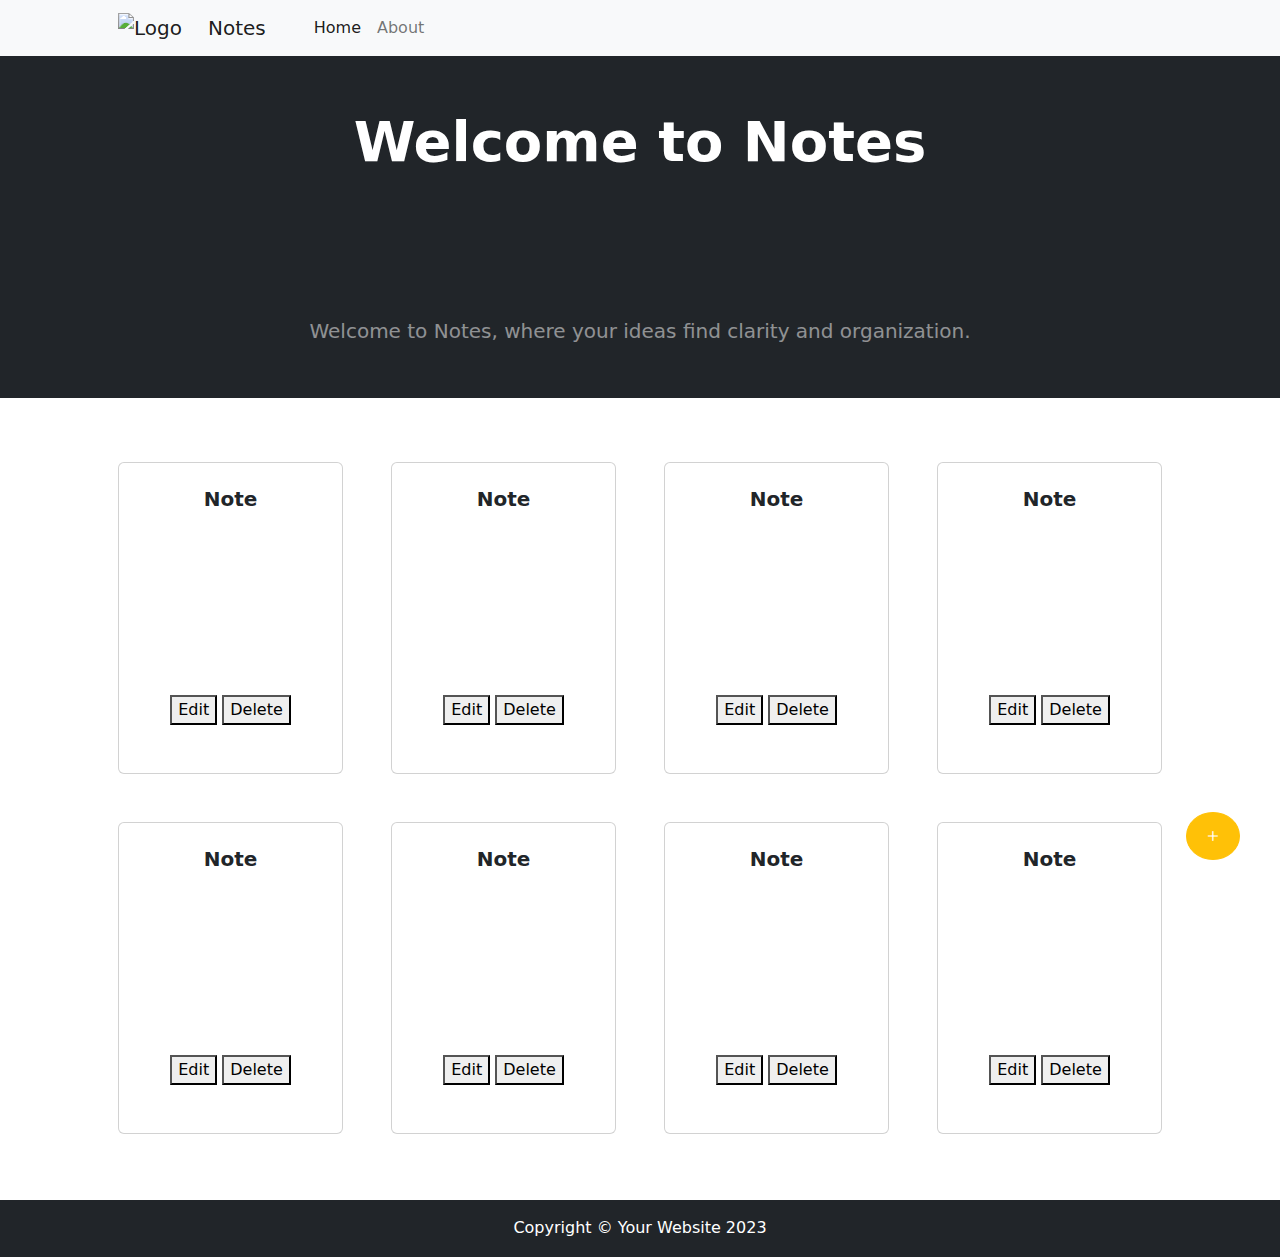
==== index.html @ 0621adf2 "Finished_Frontend" ====
<!DOCTYPE html>
<html lang="en">
    <head>
        <title>Notes</title>
        <meta charset="utf-8" />
        <meta name="viewport" content="width=device-width, initial-scale=1, shrink-to-fit=no" />
        <meta name="description" content="" />
        <meta name="author" content="" />

        <!-- Favicon-->
        <link rel="icon" type="image/x-icon" href="favicon.ico" />
        <!-- Bootstrap icons-->
        <link href="https://cdn.jsdelivr.net/npm/bootstrap-icons@1.5.0/font/bootstrap-icons.css" rel="stylesheet" />
        <!-- Core theme CSS (includes Bootstrap)-->
        <link href="css/styles.css" rel="stylesheet" />
    </head>
    <body>
        <div class="right-align">
            <button class="btn btn-warning btn-lg circluar" data-bs-toggle="modal" data-bs-target="#addNoteModal"><i class="bi bi-plus" id="plus-icon"></i></button>
        </div>
        <header>
        <!-- Navigation-->
        <nav class="navbar navbar-expand-lg navbar-light bg-light">
            <div class="container px-4 px-lg-5">
                <a class="navbar-brand d-flex align-items-center" href="#!">
                    <img src="favicon.ico" alt="Logo" style="height:30px; margin-right:10px;">
                  </a>
                <a class="navbar-brand" href="#!">Notes</a>
                <button class="navbar-toggler" type="button" data-bs-toggle="collapse" data-bs-target="#navbarSupportedContent" aria-controls="navbarSupportedContent" aria-expanded="false" aria-label="Toggle navigation"><span class="navbar-toggler-icon"></span></button>
                <div class="collapse navbar-collapse" id="navbarSupportedContent">
                    <ul class="navbar-nav me-auto mb-2 mb-lg-0 ms-lg-4">
                        <li class="nav-item"><a class="nav-link active" aria-current="page" href="#!">Home</a></li>
                        <li class="nav-item"><a class="nav-link" href="about.html">About</a></li>
                        <li class="nav-item dropdown">
                            <a href="login.html" class="btn btn-outline-primary">Login</a>
                            
                            <ul class="dropdown-menu" aria-labelledby="navbarDropdown">
                                <li><a class="dropdown-item" href="#!">All Products</a></li>
                                <li><hr class="dropdown-divider" /></li>
                                <li><a class="dropdown-item" href="#!">Popular Items</a></li>
                                <li><a class="dropdown-item" href="#!">New Arrivals</a></li>
                            </ul>
                        </li>
                    </ul>
                    
                    </form>
                </div>
            </div>
        </nav>
        <!-- Header-->
        <header class="bg-dark py-1">
            <div class="container px-4 px-lg-5 my-5">
                <div class="text-center text-white">
                    <h1 class="display-4 fw-bolder">Welcome to Notes</h1>
                    <p class="lead fw-normal text-white-50 mb-0">Welcome to Notes, where your ideas find clarity and organization.</p>
                </div>
            </div>
        </header>
        <!-- Section-->
        <section class="py-5">
            <div class="container px-4 px-lg-5 mt-5">
                <div class="row gx-4 gx-lg-5 row-cols-2 row-cols-md-3 row-cols-xl-4 justify-content-center">
                    <div class="col mb-5">
                        <div class="card h-100">
                            <!-- Product image-->
                            
                            <!-- Product details-->
                            <div class="card-body p-4">
                                <div class="text-center">
                                    <!-- Product name-->
                                    <h5 class="fw-bolder">Note</h5>
                                    <button type="button">Edit</button>
                                    <button type="button">Delete</button>


                                    <!-- Product price-->
                                    
                                </div>
                            </div>
                            <!-- Product actions-->
                            
                        </div>
                    </div>
                    <div class="col mb-5">
                        <div class="card h-100">
                            <!-- Sale badge-->
                            
                            <!-- Product image-->
                            
                            <!-- Product details-->
                            <div class="card-body p-4">
                                <div class="text-center">
                                    <!-- Product name-->
                                    <h5 class="fw-bolder">Note</h5>
                                    <button type="button">Edit</button>
                                    <button type="button">Delete</button>
                                    <!-- Product reviews-->
                                    
                                    <!-- Product price-->
                                    
                                    
                                </div>
                            </div>
                            <!-- Product actions-->
                            
                        </div>
                    </div>
                    <div class="col mb-5">
                        <div class="card h-100">
                            <!-- Sale badge-->
                            
                            <!-- Product image-->
                           
                            <!-- Product details-->
                            <div class="card-body p-4">
                                <div class="text-center">
                                    <!-- Product name-->
                                    <h5 class="fw-bolder">Note</h5>
                                    <button type="button">Edit</button>
                                    <button type="button">Delete</button>
                                    <!-- Product price-->
                                    
                                </div>
                            </div>
                            <!-- Product actions-->
                            
                        </div>
                    </div>
                    <div class="col mb-5">
                        <div class="card h-100">
                            <!-- Product image-->
                            
                            <!-- Product details-->
                            <div class="card-body p-4">
                                <div class="text-center">
                                    <!-- Product name-->
                                    <h5 class="fw-bolder">Note</h5>
                                    <button type="button">Edit</button>
                                    <button type="button">Delete</button>
                                    <!-- Product reviews-->
                                    
                                    <!-- Product price-->
                                    
                                </div>
                            </div>
                            <!-- Product actions-->
                            <div class="card-footer p-4 pt-0 border-top-0 bg-transparent">
                            
                            </div>
                        </div>
                    </div>
                    <div class="col mb-5">
                        <div class="card h-100">
                            <!-- Sale badge-->
                            
                            <!-- Product image-->
                            
                            <!-- Product details-->
                            <div class="card-body p-4">
                                <div class="text-center">
                                    <!-- Product name-->
                                    <h5 class="fw-bolder">Note</h5>
                                    <button type="button">Edit</button>
                                    <button type="button">Delete</button>
                                    <!-- Product price-->
                                   
                                </div>
                            </div>
                            <!-- Product actions-->
                            
                        </div>
                    </div>
                    <div class="col mb-5">
                        <div class="card h-100">
                            <!-- Product image-->
                            
                            <!-- Product details-->
                            <div class="card-body p-4">
                                <div class="text-center">
                                    <!-- Product name-->
                                    <h5 class="fw-bolder">Note</h5>
                                    <button type="button">Edit</button>
                                    <button type="button">Delete</button>
                                    <!-- Product price-->
                                    
                                </div>
                            </div>
                            <!-- Product actions-->
                            <div class="card-footer p-4 pt-0 border-top-0 bg-transparent">
                           
                            </div>
                        </div>
                    </div>
                    <div class="col mb-5">
                        <div class="card h-100">
                            <!-- Sale badge-->
                            
                            <!-- Product image-->
                            
                            <!-- Product details-->
                            <div class="card-body p-4">
                                <div class="text-center">
                                    <!-- Product name-->
                                    <h5 class="fw-bolder">Note</h5>
                                    <button type="button">Edit</button>
                                    <button type="button">Delete</button>
                                    <!-- Product reviews-->
                                
                                    <!-- Product price-->
                                    
                                </div>
                            </div>
                            <!-- Product actions-->
                            
                        </div>
                    </div>
                    <div class="col mb-5">
                        <div class="card h-100">
                            <!-- Product image-->
                           
                            <!-- Product details-->
                            <div class="card-body p-4">
                                <div class="text-center">
                                    <!-- Product name-->
                                    <h5 class="fw-bolder">Note</h5>
                                    <button type="button">Edit</button>
                                    <button type="button">Delete</button>
                                    <!-- Product reviews-->
                                   
                                </div>
                            </div>
                            <!-- Product actions-->
                            
                        </div>
                    </div>
                </div>
            </div>
        </section>
        <!-- Footer-->
        <footer class="py-5 bg-dark">
            <div class="container"><p class="m-0 text-center text-white">Copyright &copy; Your Website 2023</p></div>
        </footer>
        <!-- Bootstrap core JS-->
        <script src="https://cdn.jsdelivr.net/npm/bootstrap@5.2.3/dist/js/bootstrap.bundle.min.js"></script>
        <!-- Core theme JS-->
        <script src="js/scripts.js"></script>
    </body>
</html>
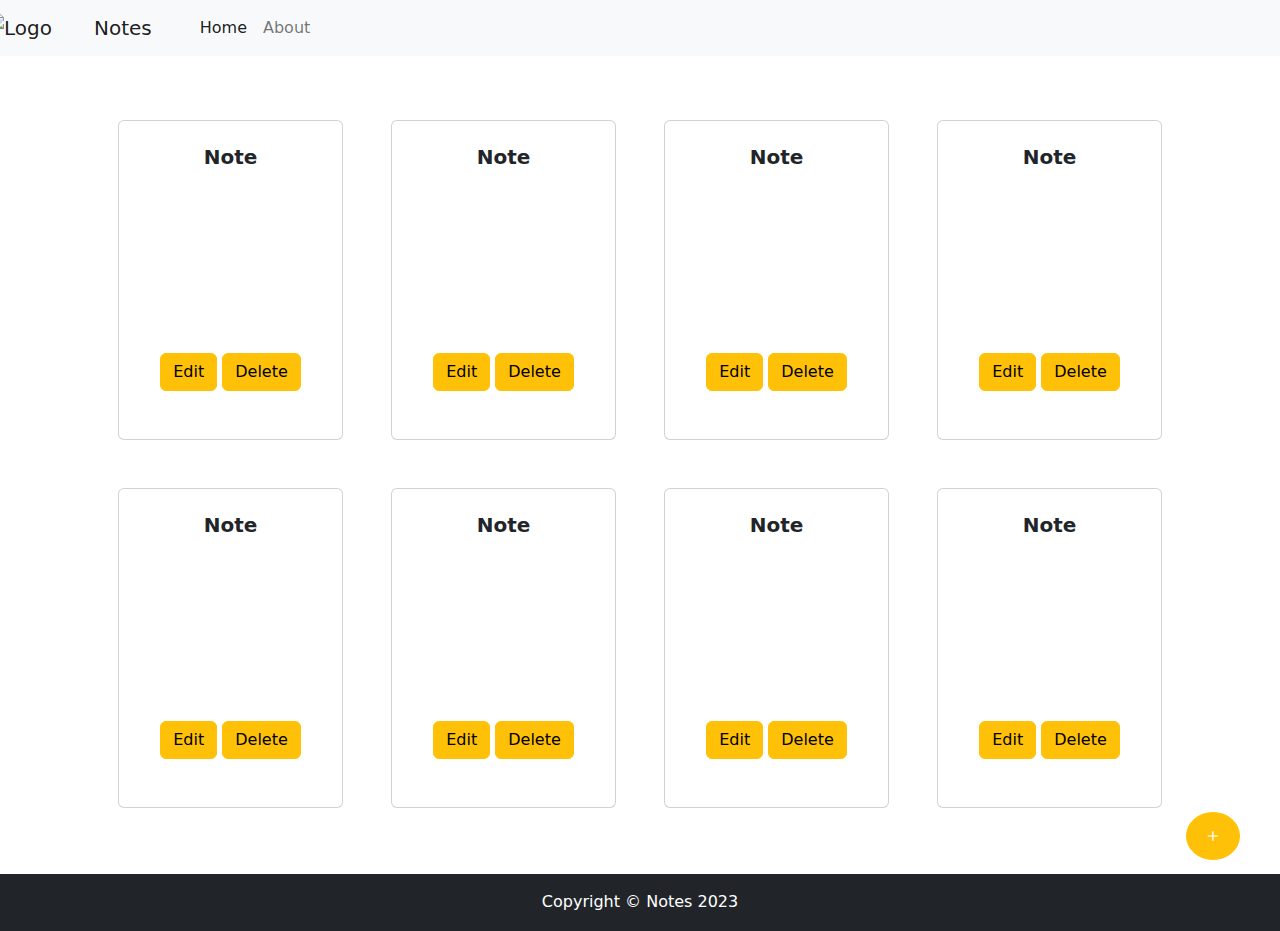
==== commit 66b90d9d: "finished spapp" ====
--- a/index.html
+++ b/index.html
@@ -1,5 +1,6 @@
 <!DOCTYPE html>
 <html lang="en">
+
     <head>
         <title>Notes</title>
         <meta charset="utf-8" />
@@ -13,236 +14,90 @@
         <link href="https://cdn.jsdelivr.net/npm/bootstrap-icons@1.5.0/font/bootstrap-icons.css" rel="stylesheet" />
         <!-- Core theme CSS (includes Bootstrap)-->
         <link href="css/styles.css" rel="stylesheet" />
+        <link href="css/spapp.css" rel="stylesheet" />
+
     </head>
+
     <body>
-        <div class="right-align">
-            <button class="btn btn-warning btn-lg circluar" data-bs-toggle="modal" data-bs-target="#addNoteModal"><i class="bi bi-plus" id="plus-icon"></i></button>
-        </div>
+
         <header>
-        <!-- Navigation-->
-        <nav class="navbar navbar-expand-lg navbar-light bg-light">
-            <div class="container px-4 px-lg-5">
-                <a class="navbar-brand d-flex align-items-center" href="#!">
-                    <img src="favicon.ico" alt="Logo" style="height:30px; margin-right:10px;">
-                  </a>
-                <a class="navbar-brand" href="#!">Notes</a>
-                <button class="navbar-toggler" type="button" data-bs-toggle="collapse" data-bs-target="#navbarSupportedContent" aria-controls="navbarSupportedContent" aria-expanded="false" aria-label="Toggle navigation"><span class="navbar-toggler-icon"></span></button>
-                <div class="collapse navbar-collapse" id="navbarSupportedContent">
-                    <ul class="navbar-nav me-auto mb-2 mb-lg-0 ms-lg-4">
-                        <li class="nav-item"><a class="nav-link active" aria-current="page" href="#!">Home</a></li>
-                        <li class="nav-item"><a class="nav-link" href="about.html">About</a></li>
-                        <li class="nav-item dropdown">
-                            <a href="login.html" class="btn btn-outline-primary">Login</a>
-                            
-                            <ul class="dropdown-menu" aria-labelledby="navbarDropdown">
-                                <li><a class="dropdown-item" href="#!">All Products</a></li>
-                                <li><hr class="dropdown-divider" /></li>
-                                <li><a class="dropdown-item" href="#!">Popular Items</a></li>
-                                <li><a class="dropdown-item" href="#!">New Arrivals</a></li>
-                            </ul>
-                        </li>
-                    </ul>
-                    
-                    </form>
-                </div>
-            </div>
-        </nav>
-        <!-- Header-->
-        <header class="bg-dark py-1">
-            <div class="container px-4 px-lg-5 my-5">
-                <div class="text-center text-white">
-                    <h1 class="display-4 fw-bolder">Welcome to Notes</h1>
-                    <p class="lead fw-normal text-white-50 mb-0">Welcome to Notes, where your ideas find clarity and organization.</p>
-                </div>
-            </div>
-        </header>
-        <!-- Section-->
-        <section class="py-5">
-            <div class="container px-4 px-lg-5 mt-5">
-                <div class="row gx-4 gx-lg-5 row-cols-2 row-cols-md-3 row-cols-xl-4 justify-content-center">
-                    <div class="col mb-5">
-                        <div class="card h-100">
-                            <!-- Product image-->
-                            
-                            <!-- Product details-->
-                            <div class="card-body p-4">
-                                <div class="text-center">
-                                    <!-- Product name-->
-                                    <h5 class="fw-bolder">Note</h5>
-                                    <button type="button">Edit</button>
-                                    <button type="button">Delete</button>
+            <!-- Navigation-->
+            <nav class="navbar navbar-expand-lg navbar-light bg-light" role="navigation">
+                <div class="container px-4 px-lg-5">
+                    <a class="navbar-brand d-flex align-items-center" href="#!">
+                        <img class="navbar-img" src="favicon.ico" alt="Logo" style="height:30px; margin-right:10px;">
+                    </a>
+                    <a class="navbar-brand" href="#!">Notes</a>
+                    <button class="navbar-toggler" type="button" data-bs-toggle="collapse"
+                        data-bs-target="#navbarSupportedContent" aria-controls="navbarSupportedContent"
+                        aria-expanded="false" aria-label="Toggle navigation"><span
+                            class="navbar-toggler-icon"></span></button>
+                    <div class="collapse navbar-collapse" id="navbarSupportedContent">
+                        <ul class="navbar-nav me-auto mb-2 mb-lg-0 ms-lg-4">
+                            <li class="nav-item"><a class="nav-link active" aria-current="page"
+                                    href="#view_home">Home</a></li>
+                            <li class="nav-item"><a class="nav-link" href="#view_about">About</a></li>
+                            <li class="nav-item dropdown">
+                                <a href="#view_login" class="btn btn-outline-warning">Login</a>
 
 
-                                    <!-- Product price-->
-                                    
-                                </div>
-                            </div>
-                            <!-- Product actions-->
-                            
+                        </ul>
+
+                        </form>
+                    </div>
+                </div>
+            </nav>
+            <!-- Header-->
+
+            <main id="spapp" role="main">
+                <section id="view_login" data-load="login.html"></section>
+                <section id="view_register" data-load="register.html"></section>
+                <section id="view_about" data-load="about.html"></section>
+                <section id="view_home" data-load="home.html"></section>
+
+            </main>
+            <!-- Section-->
+
+            <!-- Footer-->
+            <footer class="py-5 bg-dark">
+                <div class="container">
+                    <p class="m-0 text-center text-white">Copyright &copy; Notes 2023</p>
+                </div>
+            </footer>
+
+
+            <div class="modal" id="addNoteModal" tabindex="-1" role="dialog">
+                <div class="modal-dialog" role="document">
+                    <div class="modal-content">
+                        <div class="modal-header">
+                            <h5 class="modal-title">New Note</h5>
+                            <button type="button" class="close" data-bs-dismiss="modal" aria-label="Close">
+                                <span aria-hidden="true">&times;</span>
+                            </button>
                         </div>
-                    </div>
-                    <div class="col mb-5">
-                        <div class="card h-100">
-                            <!-- Sale badge-->
-                            
-                            <!-- Product image-->
-                            
-                            <!-- Product details-->
-                            <div class="card-body p-4">
-                                <div class="text-center">
-                                    <!-- Product name-->
-                                    <h5 class="fw-bolder">Note</h5>
-                                    <button type="button">Edit</button>
-                                    <button type="button">Delete</button>
-                                    <!-- Product reviews-->
-                                    
-                                    <!-- Product price-->
-                                    
-                                    
-                                </div>
-                            </div>
-                            <!-- Product actions-->
-                            
+                        <div class="modal-body">
+                            <textarea id="noteContent" rows="10" cols="50"
+                                placeholder="Type your note here..."></textarea>
                         </div>
-                    </div>
-                    <div class="col mb-5">
-                        <div class="card h-100">
-                            <!-- Sale badge-->
-                            
-                            <!-- Product image-->
-                           
-                            <!-- Product details-->
-                            <div class="card-body p-4">
-                                <div class="text-center">
-                                    <!-- Product name-->
-                                    <h5 class="fw-bolder">Note</h5>
-                                    <button type="button">Edit</button>
-                                    <button type="button">Delete</button>
-                                    <!-- Product price-->
-                                    
-                                </div>
-                            </div>
-                            <!-- Product actions-->
-                            
-                        </div>
-                    </div>
-                    <div class="col mb-5">
-                        <div class="card h-100">
-                            <!-- Product image-->
-                            
-                            <!-- Product details-->
-                            <div class="card-body p-4">
-                                <div class="text-center">
-                                    <!-- Product name-->
-                                    <h5 class="fw-bolder">Note</h5>
-                                    <button type="button">Edit</button>
-                                    <button type="button">Delete</button>
-                                    <!-- Product reviews-->
-                                    
-                                    <!-- Product price-->
-                                    
-                                </div>
-                            </div>
-                            <!-- Product actions-->
-                            <div class="card-footer p-4 pt-0 border-top-0 bg-transparent">
-                            
-                            </div>
-                        </div>
-                    </div>
-                    <div class="col mb-5">
-                        <div class="card h-100">
-                            <!-- Sale badge-->
-                            
-                            <!-- Product image-->
-                            
-                            <!-- Product details-->
-                            <div class="card-body p-4">
-                                <div class="text-center">
-                                    <!-- Product name-->
-                                    <h5 class="fw-bolder">Note</h5>
-                                    <button type="button">Edit</button>
-                                    <button type="button">Delete</button>
-                                    <!-- Product price-->
-                                   
-                                </div>
-                            </div>
-                            <!-- Product actions-->
-                            
-                        </div>
-                    </div>
-                    <div class="col mb-5">
-                        <div class="card h-100">
-                            <!-- Product image-->
-                            
-                            <!-- Product details-->
-                            <div class="card-body p-4">
-                                <div class="text-center">
-                                    <!-- Product name-->
-                                    <h5 class="fw-bolder">Note</h5>
-                                    <button type="button">Edit</button>
-                                    <button type="button">Delete</button>
-                                    <!-- Product price-->
-                                    
-                                </div>
-                            </div>
-                            <!-- Product actions-->
-                            <div class="card-footer p-4 pt-0 border-top-0 bg-transparent">
-                           
-                            </div>
-                        </div>
-                    </div>
-                    <div class="col mb-5">
-                        <div class="card h-100">
-                            <!-- Sale badge-->
-                            
-                            <!-- Product image-->
-                            
-                            <!-- Product details-->
-                            <div class="card-body p-4">
-                                <div class="text-center">
-                                    <!-- Product name-->
-                                    <h5 class="fw-bolder">Note</h5>
-                                    <button type="button">Edit</button>
-                                    <button type="button">Delete</button>
-                                    <!-- Product reviews-->
-                                
-                                    <!-- Product price-->
-                                    
-                                </div>
-                            </div>
-                            <!-- Product actions-->
-                            
-                        </div>
-                    </div>
-                    <div class="col mb-5">
-                        <div class="card h-100">
-                            <!-- Product image-->
-                           
-                            <!-- Product details-->
-                            <div class="card-body p-4">
-                                <div class="text-center">
-                                    <!-- Product name-->
-                                    <h5 class="fw-bolder">Note</h5>
-                                    <button type="button">Edit</button>
-                                    <button type="button">Delete</button>
-                                    <!-- Product reviews-->
-                                   
-                                </div>
-                            </div>
-                            <!-- Product actions-->
-                            
+                        <div class="modal-footer">
+                            <button type="button" class="btn btn-warning">Save Note</button>
+                            <button type="button" class="btn btn-secondary" data-bs-dismiss="modal">Close</button>
                         </div>
                     </div>
                 </div>
             </div>
-        </section>
-        <!-- Footer-->
-        <footer class="py-5 bg-dark">
-            <div class="container"><p class="m-0 text-center text-white">Copyright &copy; Your Website 2023</p></div>
-        </footer>
-        <!-- Bootstrap core JS-->
-        <script src="https://cdn.jsdelivr.net/npm/bootstrap@5.2.3/dist/js/bootstrap.bundle.min.js"></script>
-        <!-- Core theme JS-->
-        <script src="js/scripts.js"></script>
+
+
+
+
     </body>
-</html>
+    <script src="https://ajax.googleapis.com/ajax/libs/jquery/3.5.1/jquery.min.js"></script>
+    <!-- Bootstrap core JS-->
+    <script src="https://cdn.jsdelivr.net/npm/bootstrap@5.2.3/dist/js/bootstrap.bundle.min.js"></script>
+    <script src="js/jquery.min.js"></script>
+    <script src="js/jquery.spapp.min.js"></script>
+    <!-- SPA JS -->
+    <script src="js/app.js"></script>
+
+
+</html>--- a/css/spapp.css
+++ b/css/spapp.css
@@ -0,0 +1,23 @@
+main#spapp > section {
+  display: none;
+}
+main#spapp > section:last-child {
+  display: block;
+}
+@keyframes appear {
+  from {
+    width: 0;
+    opacity: 0;
+  }
+  to {
+    width: 100%;
+    opacity: 1;
+  }
+}
+main#spapp > section:target {
+  display: block;
+  animation: appear 0.1s linear 1;
+}
+main#spapp > section:target ~ * {
+  display: none;
+}
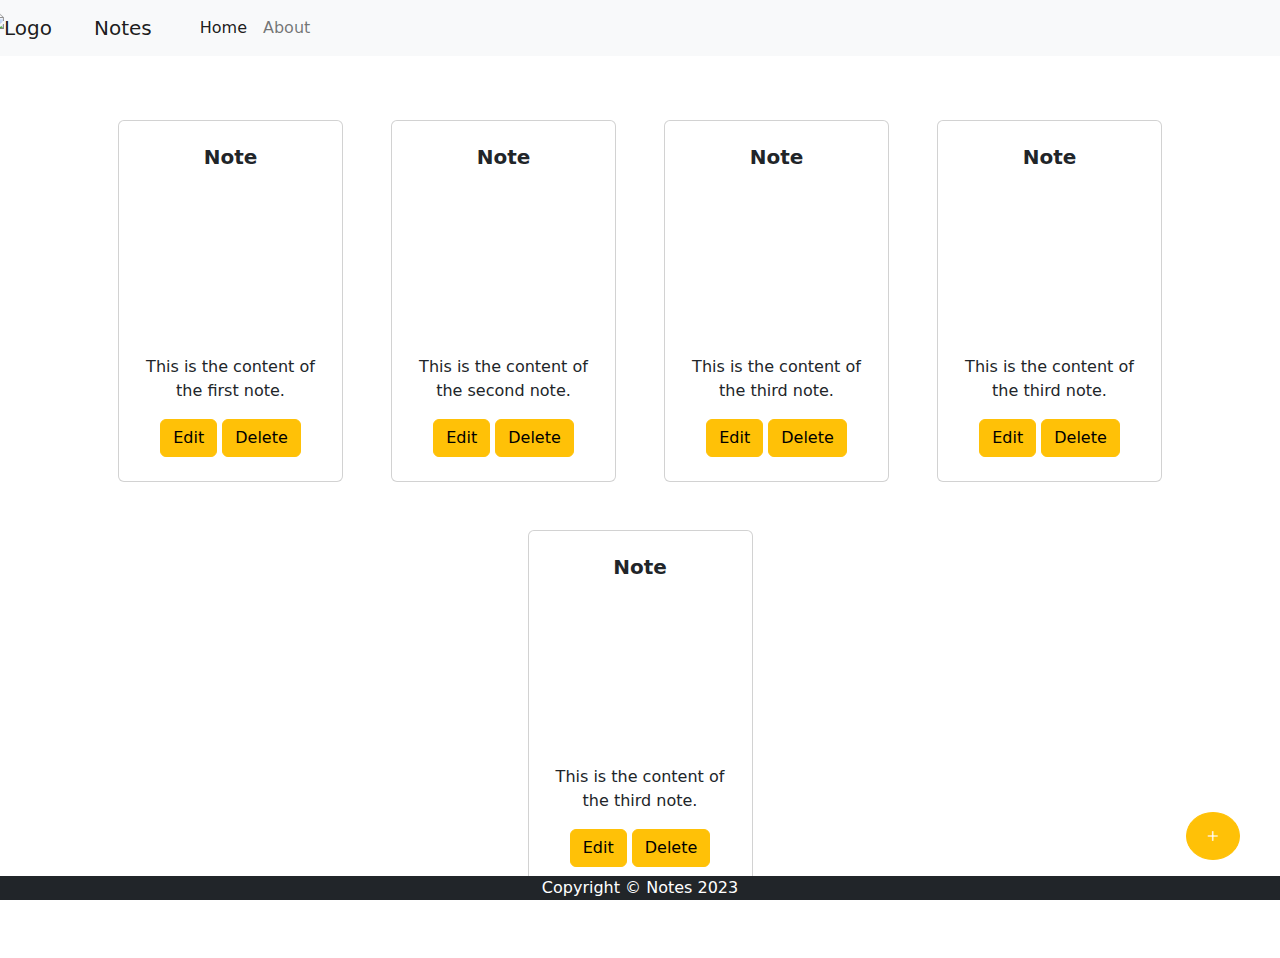
==== commit b2c207de: "SPAPP and ajax" ====
--- a/index.html
+++ b/index.html
@@ -39,6 +39,7 @@
                             <li class="nav-item"><a class="nav-link" href="#view_about">About</a></li>
                             <li class="nav-item dropdown">
                                 <a href="#view_login" class="btn btn-outline-warning">Login</a>
+                            </li>
 
 
                         </ul>
@@ -59,33 +60,14 @@
             <!-- Section-->
 
             <!-- Footer-->
-            <footer class="py-5 bg-dark">
+            <footer class=" bg-dark">
                 <div class="container">
                     <p class="m-0 text-center text-white">Copyright &copy; Notes 2023</p>
                 </div>
             </footer>
 
 
-            <div class="modal" id="addNoteModal" tabindex="-1" role="dialog">
-                <div class="modal-dialog" role="document">
-                    <div class="modal-content">
-                        <div class="modal-header">
-                            <h5 class="modal-title">New Note</h5>
-                            <button type="button" class="close" data-bs-dismiss="modal" aria-label="Close">
-                                <span aria-hidden="true">&times;</span>
-                            </button>
-                        </div>
-                        <div class="modal-body">
-                            <textarea id="noteContent" rows="10" cols="50"
-                                placeholder="Type your note here..."></textarea>
-                        </div>
-                        <div class="modal-footer">
-                            <button type="button" class="btn btn-warning">Save Note</button>
-                            <button type="button" class="btn btn-secondary" data-bs-dismiss="modal">Close</button>
-                        </div>
-                    </div>
-                </div>
-            </div>
+
 
 
 
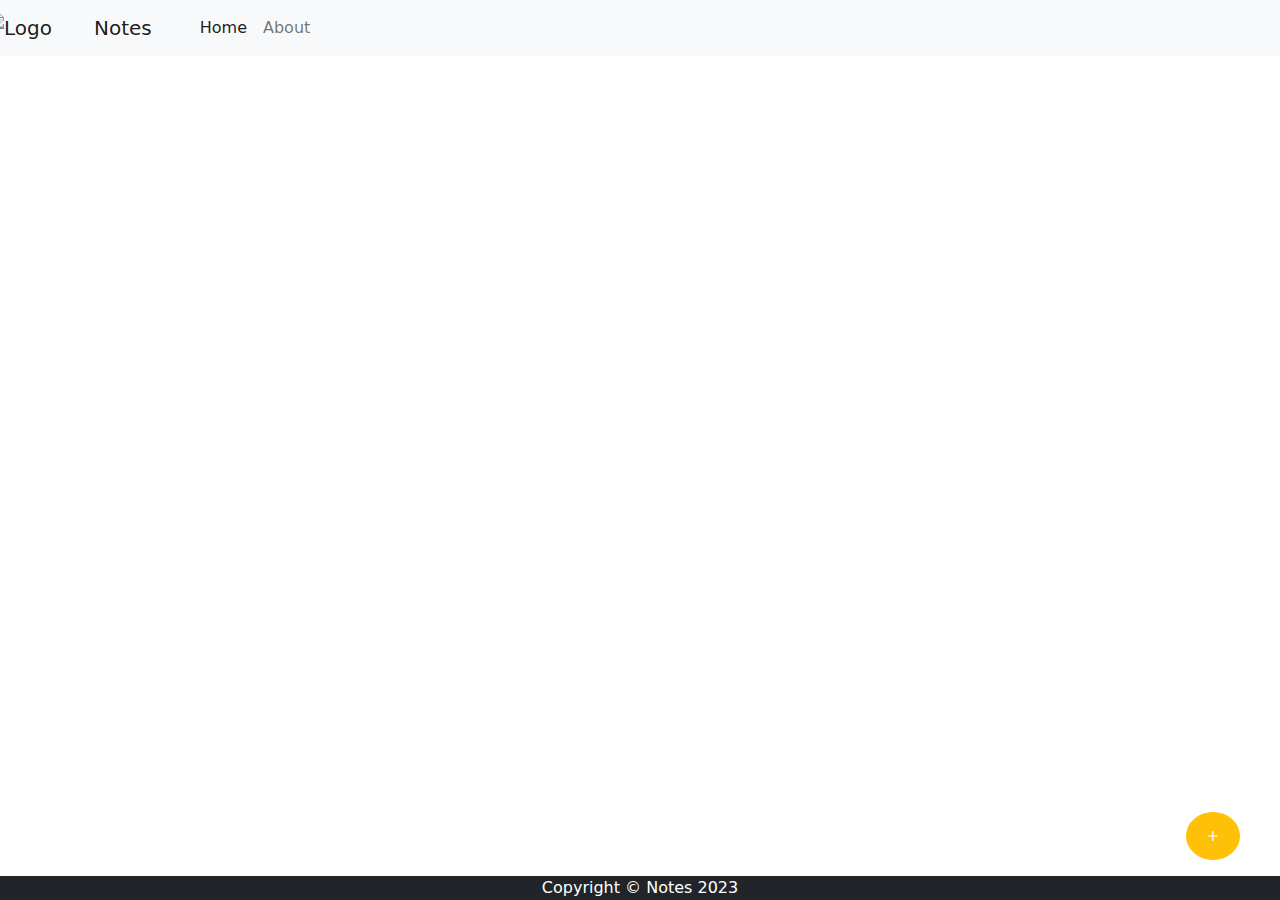
==== commit 846ea11d: "Crud operations Milestone 3" ====
--- a/index.html
+++ b/index.html
@@ -80,6 +80,9 @@
     <script src="js/jquery.spapp.min.js"></script>
     <!-- SPA JS -->
     <script src="js/app.js"></script>
+    <script src="./utils/constants.js"></script>
+    <script src="./utils/rest_utils.js"></script>
+    <script src="./services/notes.js"></script>
 
 
 </html>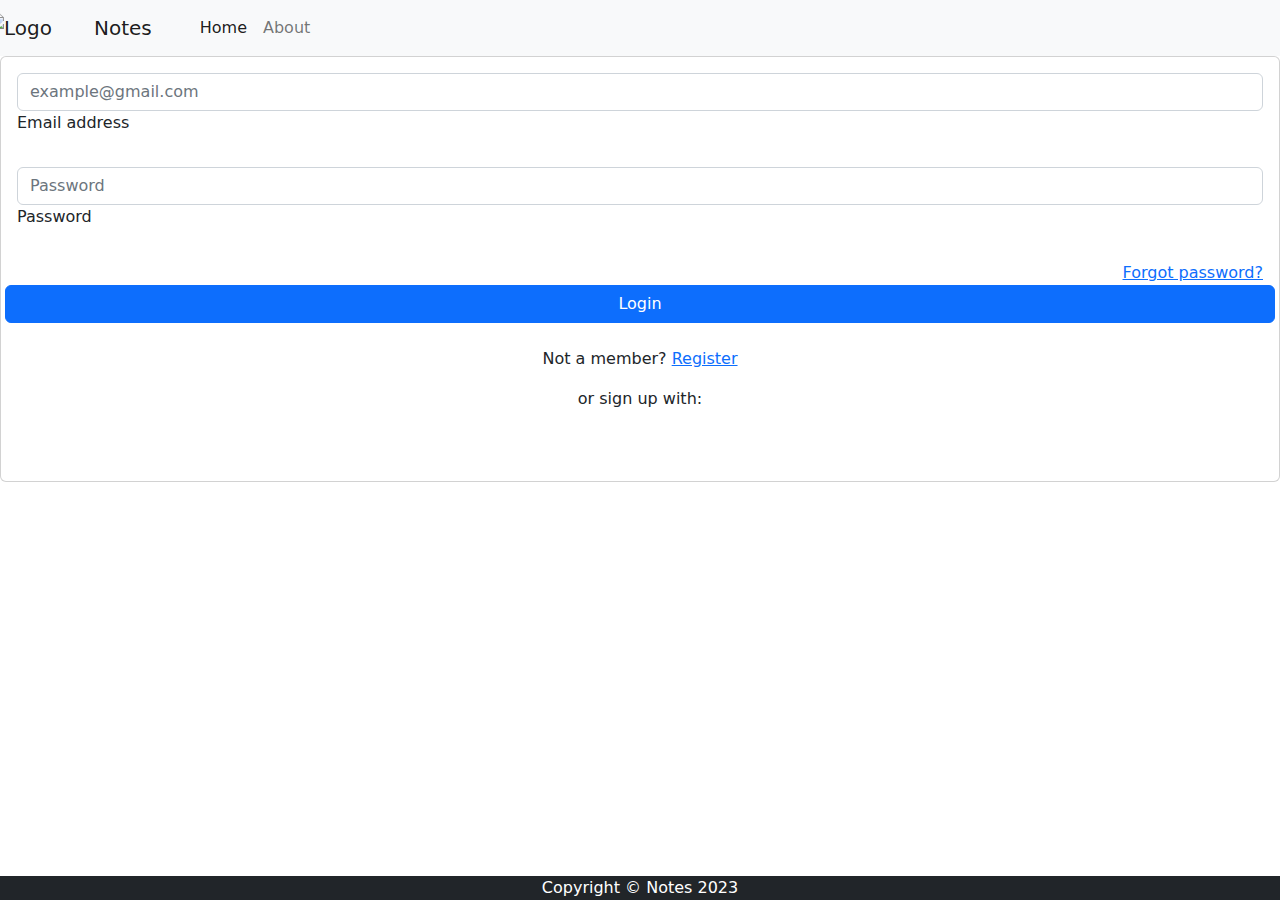
==== commit 721cb3ed: "Token, Midllewarre, Deployement" ====
--- a/index.html
+++ b/index.html
@@ -38,8 +38,9 @@
                                     href="#view_home">Home</a></li>
                             <li class="nav-item"><a class="nav-link" href="#view_about">About</a></li>
                             <li class="nav-item dropdown">
-                                <a href="#view_login" class="btn btn-outline-warning">Login</a>
+                                <a href="#view_login" class="btn btn-outline-warning" id="loginButton">Login</a>
                             </li>
+                            
 
 
                         </ul>
@@ -57,6 +58,28 @@
                 <section id="view_home" data-load="home.html"></section>
 
             </main>
+
+            <script>
+                // Get the button
+                var button = document.getElementById('loginButton');
+            
+                // Check if the user is logged in
+                if (localStorage.getItem('user')) {
+                    // If the user is logged in, change the button to a logout button
+                    button.textContent = 'Logout';
+                    button.href = '#view_home';
+                    button.onclick = function() {
+                        // Replace 'user' with the actual name of the object that has the logout function
+                        user.logout();
+                    };
+                } else {
+                    // If the user is not logged in, change the button to a login button
+                    window.location.replace("#view_login");
+                    button.textContent = 'Login';
+                    button.href = '#view_login';
+                    button.onclick = null;
+                }
+            </script>
             <!-- Section-->
 
             <!-- Footer-->
@@ -65,24 +88,28 @@
                     <p class="m-0 text-center text-white">Copyright &copy; Notes 2023</p>
                 </div>
             </footer>
-
-
-
-
-
-
+             <!-- jQuery -->
+            <script src="js/jquery-3.7.1-latest.js"></script>
+            <!-- Bootstrap core JS-->
+            <script src="https://cdn.jsdelivr.net/npm/bootstrap@5.2.3/dist/js/bootstrap.bundle.min.js"></script>
+            <!-- Additional scripts -->
+            <script src="js/jquery.validate.min.js"></script>
+            <script src="./utils/form_validation.js"></script>
+            <script src="js/toastr.min.js"></script>
+            <!-- SPA related scripts -->
+            <script src="js/jquery.spapp.min.js"></script>
+            <!-- Utils -->
+            <script src="./utils/constants.js"></script>
+            <script src="./utils/rest_utils.js"></script>
+            
+            <!-- SPA JS -->
+            <script src="js/app.js"></script>
+            <!-- Services -->
+            <script src="./services/notes.js"></script>
+            <script src="./services/user.js"></script>
+            
 
     </body>
-    <script src="https://ajax.googleapis.com/ajax/libs/jquery/3.5.1/jquery.min.js"></script>
-    <!-- Bootstrap core JS-->
-    <script src="https://cdn.jsdelivr.net/npm/bootstrap@5.2.3/dist/js/bootstrap.bundle.min.js"></script>
-    <script src="js/jquery.min.js"></script>
-    <script src="js/jquery.spapp.min.js"></script>
-    <!-- SPA JS -->
-    <script src="js/app.js"></script>
-    <script src="./utils/constants.js"></script>
-    <script src="./utils/rest_utils.js"></script>
-    <script src="./services/notes.js"></script>
-
+    
 
 </html>